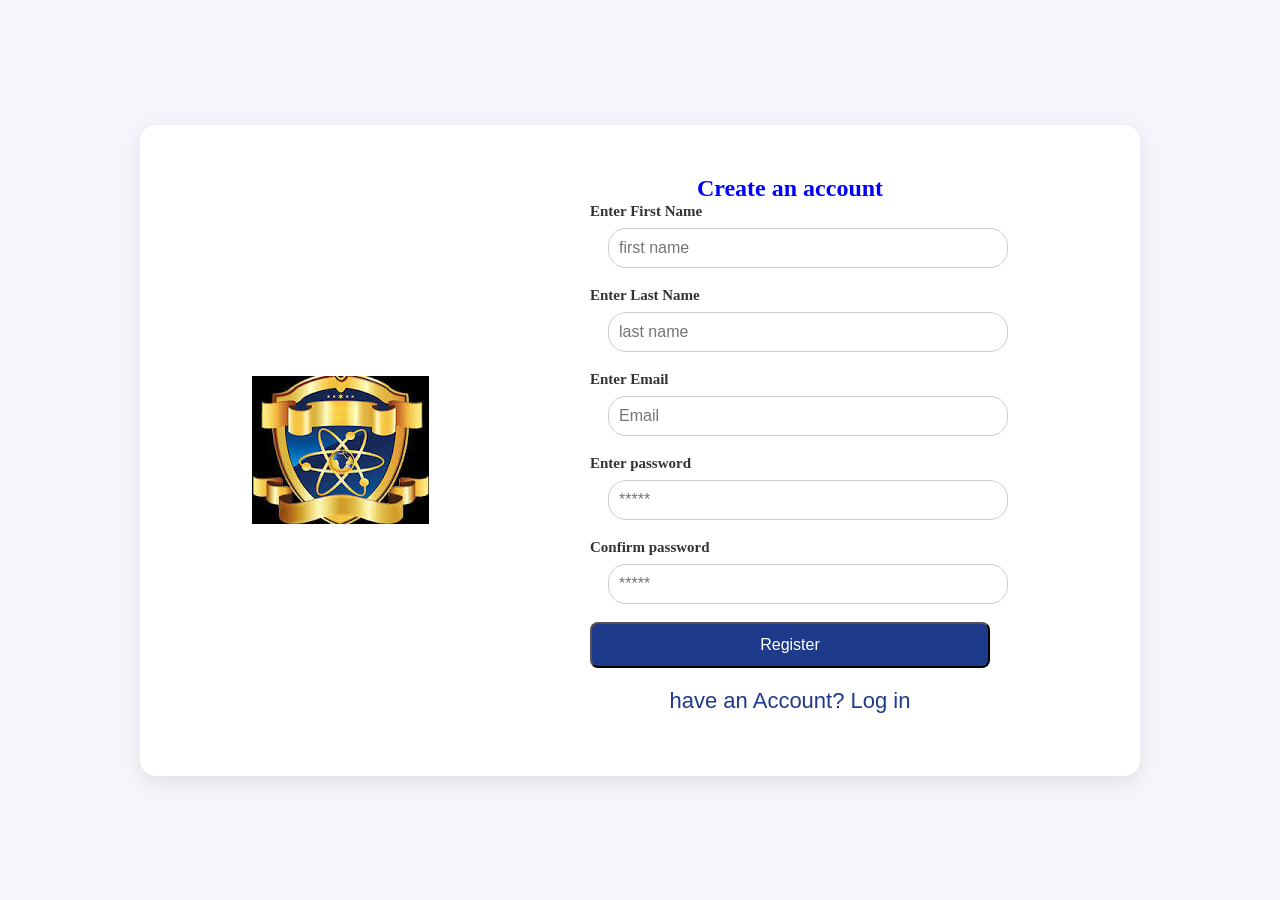
==== register.html @ 0fb34d09 "initial commit" ====
<!DOCTYPE html>
<html lang="en">
<head>
    <meta charset="UTF-8">
    <title>Register</title>
    <link rel="stylesheet" type="text/css" href="css/index.css">
</head>
<body>

<div class="main">

    <div class="logo">
        <img src="media/logo.png" alt="logo">
    </div>

    <div class="card">

        <form enctype="multipart/form-data">
            <h2>Create an account</h2>

            <div class="form-group">
                <label class="label"> Enter First Name</label>
                <input class="input" type="" name="" placeholder="first name">
            </div>

            <div class="form-group">
                <label class="label"> Enter Last Name</label>
                <input class="input" type="" name="" placeholder="last name">
            </div>

            <div class="form-group">
                <label class="label"> Enter Email</label>
                <input class="input" type="" name="" placeholder="Email">
            </div>

            <div class="form-group">
                <label class="label"> Enter password</label>
                <input class="input" type="" password="" placeholder="*****">
            </div>
            <div class="form-group">
                <label class="label"> Confirm password</label>
                <input class="input" type="" password="" placeholder="*****">
            </div>

            <button class="btn-primary"> Register</button>
            <button class="btn-register" href="index.html">  have an Account? Log in</button>
        </form>

    </div>
</div>
</body>
</html>
---- css/index.css ----
*{
  margin: 0;
  padding: 0;
  box-sizing: border-box;
}
  body{
   background: #f4f6fb;
   color: #333;
   min-height: 100vh;
   display: flex;
   justify-content: center;
   align-items: center;
   padding: 20px;

 }

  .main{
   width: 100%;
   max-width: 1000px;
   display: flex;
   background: white;
   border-radius: 16px;
   overflow: hidden;
   box-shadow: 0 6px 20px rgba(0, 0, 0, 0.09);

  }
  .logo{
   width: 40%;
   display: flex;
   justify-content: center;
   align-items: center;
   padding: 10px;
  }
  .card{
   width: 50%;
   background: white;
   padding: 5%;
  }
  .card h2{
   color: blue;
   text-align: center;
  }
  .form-group{
   margin-bottom: 18px;

  }
  .input{
   width: 100%;
   padding: 12px;
   margin-top: 8px;
   border-radius: 18px;
   border: 1px solid #ccc;
   font-size: 16px;
  }
  .input:focus{
   outline: none;
   border-color: #1e3a8a;
  }
   .btn-primary{
    width: 100%;
    background: #1e3a8a;
    color: white;;
    padding: 12px;
    cursor: pointer;
    border-radius: 8px;
    font-size: 16px;
    transition: 0.3s ease;
   }
  .btn-register{
  background: white;
  color: #1e3a8a;
  padding: 12px;
  width: 100%;
  cursor: pointer;
  border-radius: 8px;
  font-size: 22px;
  transition: 0.3s ease;
  outline: none;
  border: 0px;
  margin-top: 8px;
 }

 .btn-forget {
  background: white;
  color: #1e3a8a;
  padding: 12px;
  width: 100%;
  cursor: pointer;
  border-radius: 8px;
  font-size: 22px;
  transition: 0.3s ease;
  outline: none;
  border: 0px;
  margin-top: 8px;
 }
 .label{
  font-weight: bold;
  font-size: 15px;

 }
 .input{
  padding: 10px;
  margin-left: 18px;


 }
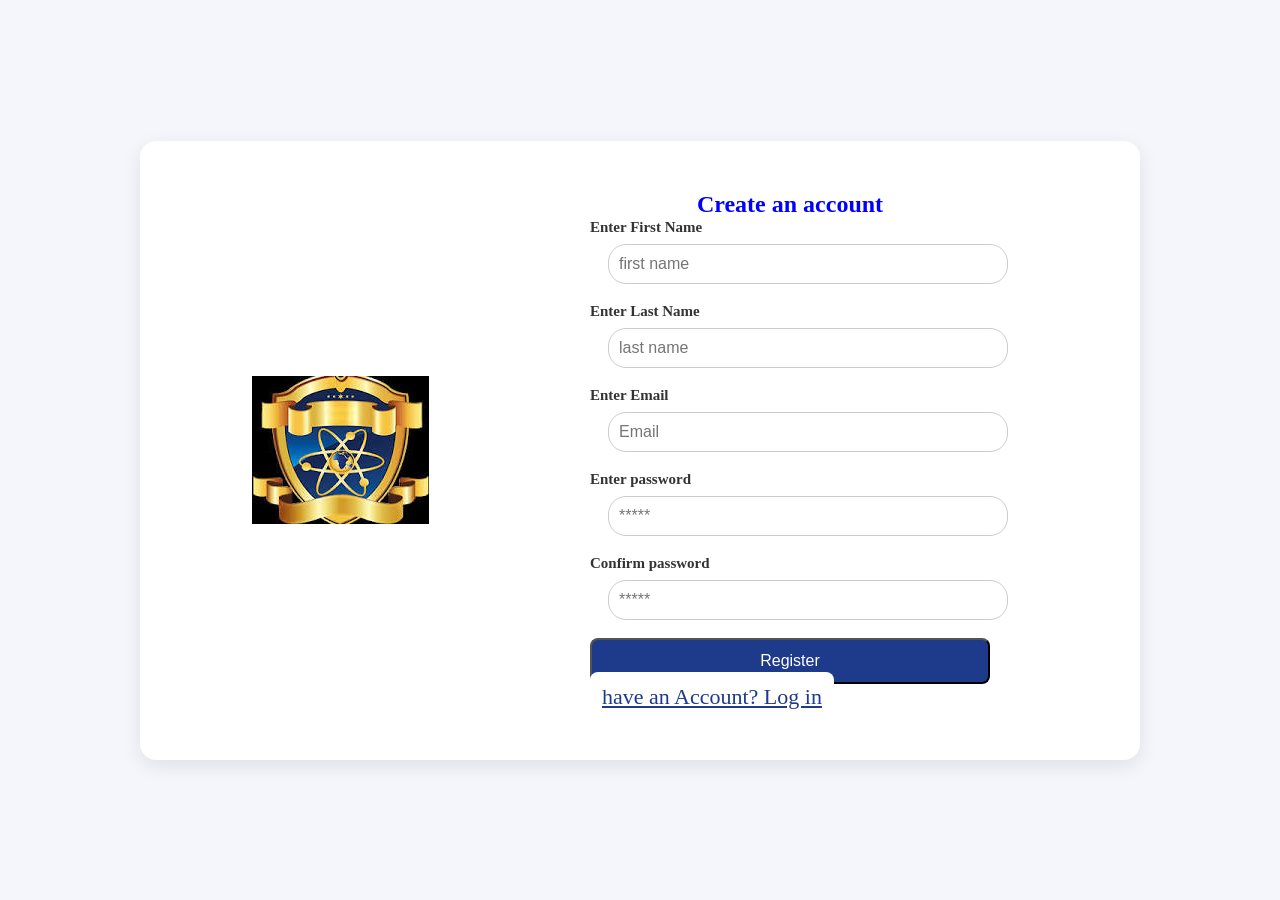
==== commit 1441d115: "Corrected link within the page" ====
--- a/register.html
+++ b/register.html
@@ -43,7 +43,7 @@
             </div>
 
             <button class="btn-primary"> Register</button>
-            <button class="btn-register" href="index.html">  have an Account? Log in</button>
+            <a class="btn-register" href="index.html">  have an Account? Log in</a>
         </form>
 
     </div>
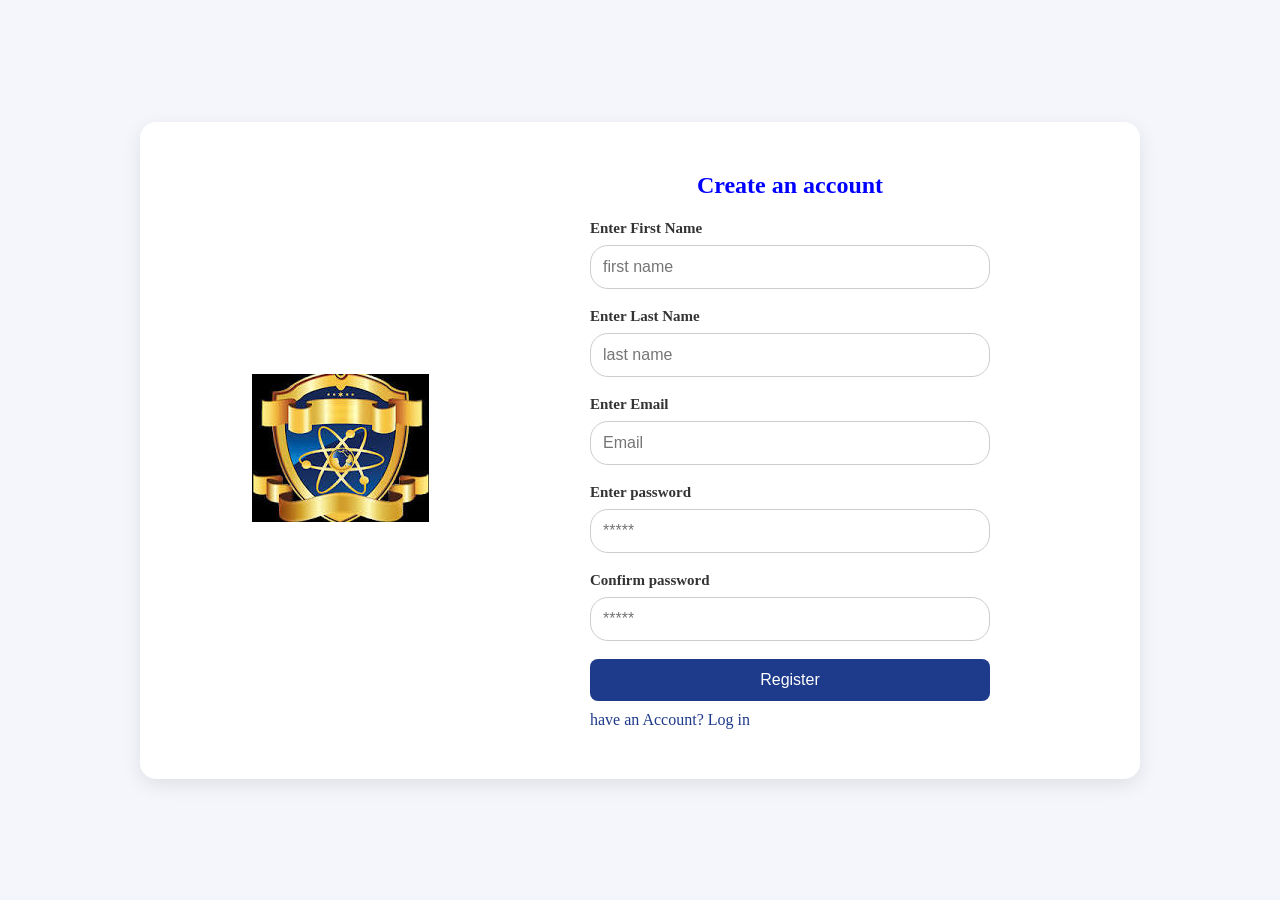
==== commit fac87629: "updated pages to meet the application requirement" ====
--- a/register.html
+++ b/register.html
@@ -2,6 +2,7 @@
 <html lang="en">
 <head>
     <meta charset="UTF-8">
+    <meta name="viewport" content="width=device-width, initial-scale=1.0">
     <title>Register</title>
     <link rel="stylesheet" type="text/css" href="css/index.css">
 </head>
@@ -10,7 +11,9 @@
 <div class="main">
 
     <div class="logo">
-        <img src="media/logo.png" alt="logo">
+        <a href="index.html">
+            <img src="media/logo.png" alt="logo">
+        </a>
     </div>
 
     <div class="card">
@@ -43,7 +46,9 @@
             </div>
 
             <button class="btn-primary"> Register</button>
-            <a class="btn-register" href="index.html">  have an Account? Log in</a>
+
+            <a class="btn-register" href="index.html">  have an Account? Log in
+            </a>
         </form>
 
     </div>
--- a/css/index.css
+++ b/css/index.css
@@ -1,106 +1,105 @@
- *{
+
+ * {
   margin: 0;
   padding: 0;
   box-sizing: border-box;
-}
-  body{
-   background: #f4f6fb;
-   color: #333;
-   min-height: 100vh;
-   display: flex;
-   justify-content: center;
-   align-items: center;
-   padding: 20px;
-
  }
 
-  .main{
-   width: 100%;
-   max-width: 1000px;
-   display: flex;
-   background: white;
-   border-radius: 16px;
-   overflow: hidden;
-   box-shadow: 0 6px 20px rgba(0, 0, 0, 0.09);
+ body {
+  background: #f4f6fb;
+  color: #333;
+  min-height: 100vh;
+  display: flex;
+  justify-content: center;
+  align-items: center;
+  padding: 20px;
+ }
 
-  }
-  .logo{
-   width: 40%;
-   display: flex;
-   justify-content: center;
-   align-items: center;
-   padding: 10px;
-  }
-  .card{
-   width: 50%;
-   background: white;
-   padding: 5%;
-  }
-  .card h2{
-   color: blue;
-   text-align: center;
-  }
-  .form-group{
-   margin-bottom: 18px;
+ .main {
+  width: 100%;
+  max-width: 1000px;
+  display: flex;
+  background: white;
+  border-radius: 16px;
+  overflow: hidden;
+  box-shadow: 0 6px 20px rgba(0, 0, 0, 0.09);
+ }
 
-  }
-  .input{
-   width: 100%;
-   padding: 12px;
-   margin-top: 8px;
-   border-radius: 18px;
-   border: 1px solid #ccc;
-   font-size: 16px;
-  }
-  .input:focus{
-   outline: none;
-   border-color: #1e3a8a;
-  }
-   .btn-primary{
-    width: 100%;
-    background: #1e3a8a;
-    color: white;;
-    padding: 12px;
-    cursor: pointer;
-    border-radius: 8px;
-    font-size: 16px;
-    transition: 0.3s ease;
-   }
-  .btn-register{
+ .logo {
+  width: 40%;
+  display: flex;
+  justify-content: center;
+  align-items: center;
+  padding: 10px;
+ }
+
+ .logo img {
+  max-width: 100%;
+  height: auto;
+ }
+
+ .card {
+  width: 50%;
   background: white;
-  color: #1e3a8a;
+  padding: 5%;
+ }
+
+ .card h2 {
+  color: blue;
+  text-align: center;
+  margin-bottom: 20px;
+ }
+
+ .form-group {
+  margin-bottom: 18px;
+ }
+
+ .label {
+  font-weight: bold;
+  font-size: 15px;
+ }
+
+ .input {
+  width: 100%;
   padding: 12px;
+  margin-top: 8px;
+  border-radius: 18px;
+  border: 1px solid #ccc;
+  font-size: 16px;
+ }
+
+ .input:focus {
+  outline: none;
+  border-color: #1e3a8a;
+ }
+
+ .btn-primary {
   width: 100%;
+  background: #1e3a8a;
+  color: white;
+  padding: 12px;
   cursor: pointer;
   border-radius: 8px;
-  font-size: 22px;
+  font-size: 16px;
   transition: 0.3s ease;
-  outline: none;
-  border: 0px;
-  margin-top: 8px;
+  border: none;
  }
 
+ .btn-primary:hover {
+  background: #163172;
+ }
+
+ .btn-register,
  .btn-forget {
-  background: white;
+  display: block;
+  text-decoration: none;
   color: #1e3a8a;
-  padding: 12px;
-  width: 100%;
-  cursor: pointer;
-  border-radius: 8px;
-  font-size: 22px;
+  margin-top: 10px;
+  font-size: 16px;
   transition: 0.3s ease;
-  outline: none;
-  border: 0px;
-  margin-top: 8px;
  }
- .label{
-  font-weight: bold;
-  font-size: 15px;
 
+ .btn-register:hover,
+ .btn-forget:hover {
+  text-decoration: underline;
  }
- .input{
-  padding: 10px;
-  margin-left: 18px;
-
-
- }
